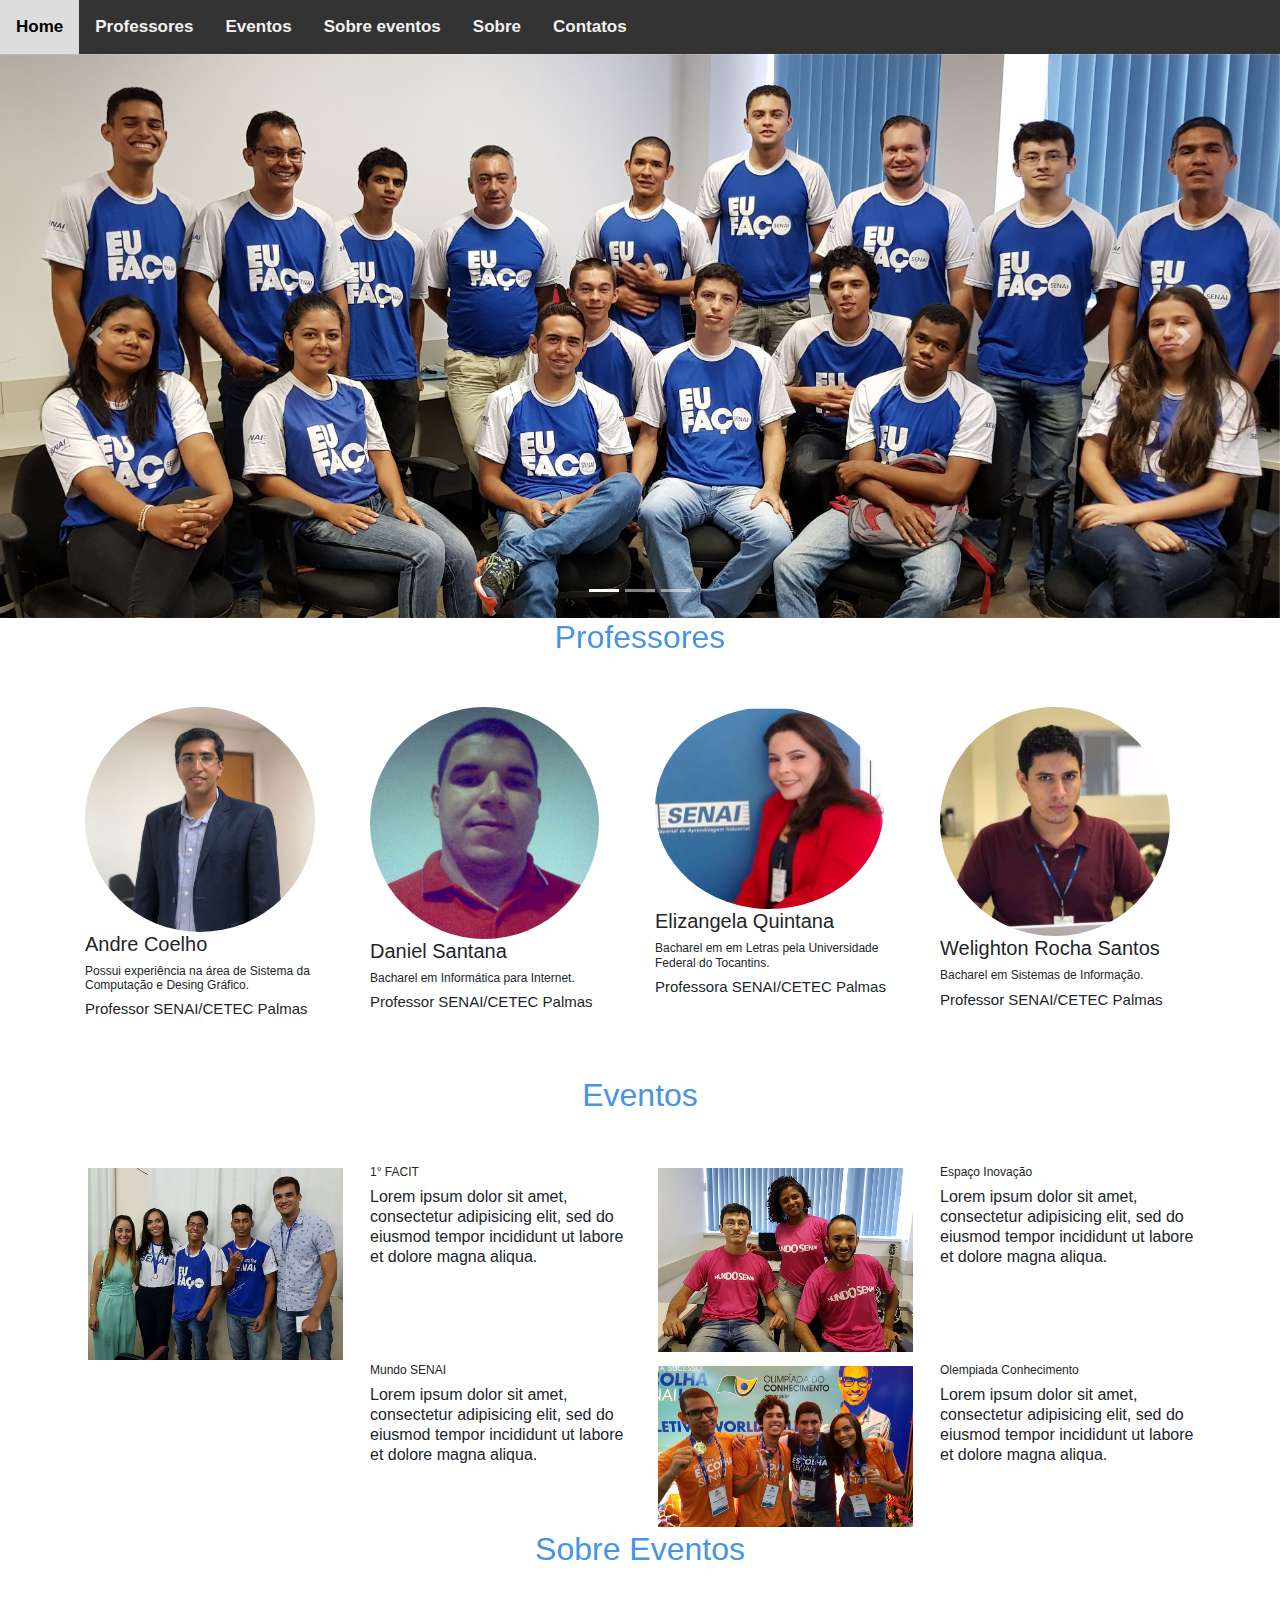
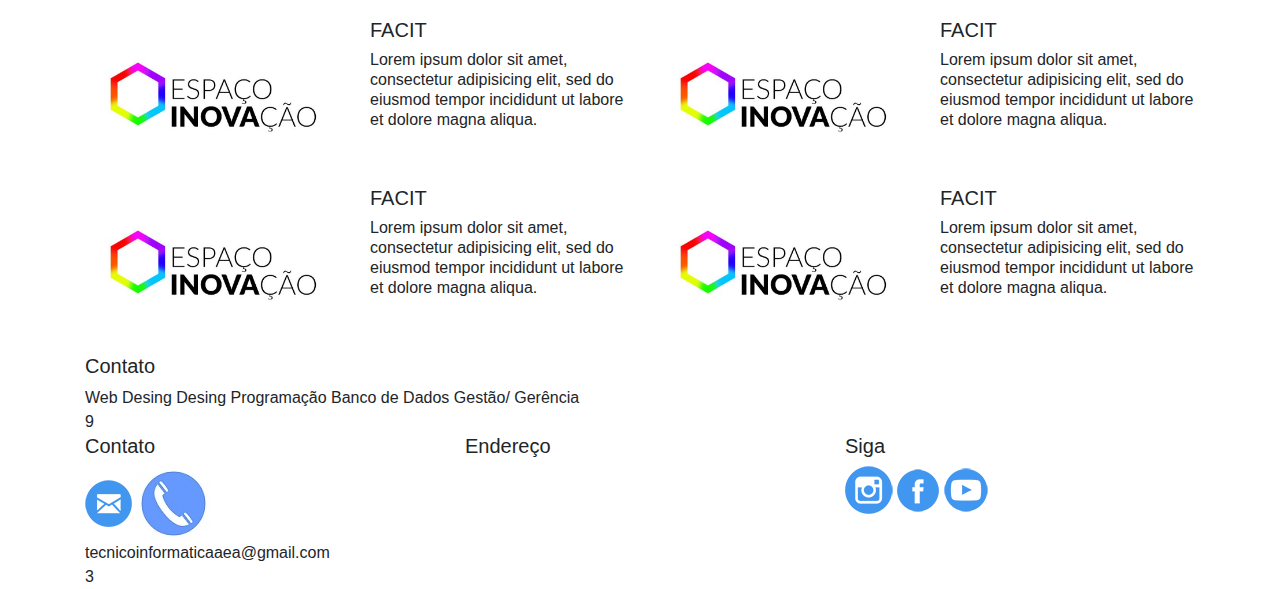
==== Projeto/index.html @ 6ae39999 "Hahaha" ====
<!DOCTYPE html>
<html lang="pt-br">
  <head>
    <meta charset="utf-8">
    <meta name="viewport" content="width=device-width, initial-scale=1, shrink-to-fit=no">
    <link rel="stylesheet" href="css/bootstrap.min.css">
    <link rel="stylesheet" href="css/estilo.css">
    <title>Informática para Internet</title>
  </head>


  <body>
    <div class="topnav" id="myTopnav">
      <a href="index.html" class="active"><b>Home</b></a>
      <a href="#professores"><b>Professores</b></a>
      <a href="#eventos"><b>Eventos</b></a>
      <a href="#sobreeventos"><b>Sobre eventos</b></a>
      <a href="#sobre"><b>Sobre</b></a>
      <a href="#contado"><b>Contatos</b></a>
      <a href="javascript:void(0);" class="icon" onclick="myFunction()">&#9776;</a>
    </div>




    <div class="banner">
      <div id="carouselExampleIndicators" class="carousel slide" data-ride="carousel">
        <ol class="carousel-indicators">
          <li data-target="#carouselExampleIndicators" data-slide-to="0" class="active"></li>
          <li data-target="#carouselExampleIndicators" data-slide-to="1"></li>
          <li data-target="#carouselExampleIndicators" data-slide-to="2"></li>
        </ol>
        <div class="carousel-inner">
          <div class="carousel-item active">
            <img class="d-block w-100" src="img/turmaA.jpg" alt="First slide">
          </div>
          <div class="carousel-item">
            <img class="d-block w-100" src="img/turmarB.jpg" alt="Second slide">
          </div>
          <div class="carousel-item">
            <img class="d-block w-100" src="img/slide3.jpg" alt="Third slide">
          </div>
        </div>
        <a class="carousel-control-prev" href="#carouselExampleIndicators" role="button" data-slide="prev">
          <span class="carousel-control-prev-icon" aria-hidden="true"></span>
          <span class="sr-only">Previous</span>
        </a>
        <a class="carousel-control-next" href="#carouselExampleIndicators" role="button" data-slide="next">
          <span class="carousel-control-next-icon" aria-hidden="true"></span>
          <span class="sr-only">Next</span>
        </a>
      </div>
    </div>

    <!-- .................................................................................................................................. -->

    <div class="container">
      <div class="row">
        <div class="col-12">
          <h2>Professores</h2>
        </div>
      </div>
      <div class="row">


        <div class="col-6 col-md-3">
          <div class="professor">
            <div class="row">
              <div class="col-12">
                <img class="redonda" src="img/andre.png" alt="Professor Andre">
              </div>
            </div>
            <div class="row">
              <div class="col-12">
                <h3>Andre Coelho</h3>
              </div>
            </div>
            <div class="row">
              <div class="col-12">
                <h4>Possui experiência na área de Sistema da Computação e Desing Gráfico.</h4>
              </div>
            </div>
            <div class="row">
              <div class="col-12">
                <h5>Professor SENAI/CETEC Palmas</h5>
              </div>
            </div>
          </div>
        </div>


        <div class="col-6 col-md-3">
          <div class="professor">
            <div class="row">
              <div class="col-12">
                <img class="redonda" src="img/daniel.jpg" alt="Professor Daniel">
              </div>
            </div>
            <div class="row">
              <div class="col-12">
                <h3>Daniel Santana</h3>
              </div>
            </div>
            <div class="row">
              <div class="col-12">
                <h4>Bacharel em Informática para Internet.</h4>
              </div>
            </div>
            <div class="row">
              <div class="col-12">
                <h5>Professor SENAI/CETEC Palmas</h5>
              </div>
            </div>
          </div>
        </div>

        <div class="col-6 col-md-3">
          <div class="professor">
            <div class="row">
              <div class="col-12">
                <img class="redonda" src="img/elizangela.jpg" alt="Professora Elizangela">
              </div>
            </div>
            <div class="row">
              <div class="col-12">
                <h3>Elizangela Quintana</h3>
              </div>
            </div>
            <div class="row">
              <div class="col-12">
                <h4>Bacharel em em Letras pela Universidade Federal do Tocantins.</h4>
              </div>
            </div>
            <div class="row">
              <div class="col-12">
                <h5>Professora SENAI/CETEC Palmas</h5>
              </div>
            </div>
          </div>
        </div>

        <div class="col-6 col-md-3">
          <div class="professor">
            <div class="row">
              <div class="col-12">
                <img class="redonda" src="img/weligton.jfif" alt="Professor Weligton">
              </div>
            </div>
            <div class="row">
              <div class="col-12">
                <h3>Welighton Rocha Santos</h3>
              </div>
            </div>
            <div class="row">
              <div class="col-12">
                <h4>Bacharel em Sistemas de Informação.</h4>
              </div>
            </div>
            <div class="row">
              <div class="col-12">
                <h5>Professor SENAI/CETEC Palmas</h5>
              </div>
            </div>
          </div>
        </div>
      </div>
    </div>



  <!-- .................................................................................................................................. -->


  <div class="container roll">
    <div class="row">
      <div class="col-12">
        <h2>Eventos</h2>
      </div>
    </div>

    <div class="row">

      <div class="col-12 col-sm-6 col-lg-6">
        <div class="eventos">
          <div class="row">
            <div class="col-12 col-sm-6 col-lg-6">
              <img class="img_eventos" src="img/evento1.jpg" alt="">
            </div>
            <div class="col-12 col-sm-6 col-lg-6">
              <h4>1° FACIT</h4>
              <p>Lorem ipsum dolor sit amet, consectetur adipisicing elit, sed do eiusmod tempor incididunt ut labore et dolore magna aliqua.</p>
            </div>
          </div>
        </div>
      </div>

      <div class="col-12 col-sm-6 col-lg-6">
        <div class="eventos">
          <div class="row">
            <div class="col-12 col-sm-6 col-lg-6">
              <img class="img_eventos" src="img/evento2.jpg" alt="">
            </div>
            <div class="col-12 col-sm-6 col-lg-6">
              <h4>Espaço Inovação</h4>
              <p>Lorem ipsum dolor sit amet, consectetur adipisicing elit, sed do eiusmod tempor incididunt ut labore et dolore magna aliqua.</p>
            </div>
          </div>
        </div>
      </div>
      <div class="col-12 col-sm-6 col-lg-6">
        <div class="eventos">
          <div class="row">
            <div class="col-12 col-sm-6 col-lg-6">
              <img class="img_eventos" src="img/evento3.jpg" alt="">
            </div>
            <div class="col-12 col-sm-6 col-lg-6">
              <h4>Mundo SENAI</h4>
              <p>Lorem ipsum dolor sit amet, consectetur adipisicing elit, sed do eiusmod tempor incididunt ut labore et dolore magna aliqua.</p>
            </div>
          </div>
        </div>
      </div>
      <div class="col-12 col-sm-6 col-lg-6">
        <div class="eventos">
          <div class="row">
            <div class="col-12 col-sm-6 col-lg-6">
              <img class="img_eventos" src="img/evento4.jpg" alt="">
            </div>
            <div class="col-12 col-sm-6 col-lg-6">
              <h4>Olempiada Conhecimento</h4>
              <p>Lorem ipsum dolor sit amet, consectetur adipisicing elit, sed do eiusmod tempor incididunt ut labore et dolore magna aliqua.</p>
            </div>
          </div>
        </div>
      </div>
    </div>
  </div>


    <!-- .................................................................................................................................. -->

    <div class="sobre_eventos roll">
      <div class="container">
        <div class="row">
          <div class="col-12">
            <h2>Sobre Eventos</h2>
          </div>
        </div>
        <div class="row">
          <div class="col-12 col-sm-6 col-col-12 col-sm-6 col- lg-6">
            <div class="Sobre_eventos2">
              <div class="row">
                <div class="col-12 col-sm-6 col-col-12 col-sm-6 col- lg-6">
                  <img src="img/inovacao.PNG" alt="">
                </div>
                <div class="col-12 col-sm-6 col-col-12 col-sm-6 col- lg-6">
                  <h3>FACIT</h3>
                      <p>Lorem ipsum dolor sit amet, consectetur adipisicing elit, sed do eiusmod tempor incididunt ut labore et dolore magna aliqua.</p>
                </div>
              </div>
            </div>
          </div>
          <div class="col-12 col-sm-6 col-col-12 col-sm-6 col- lg-6">
            <div class="Sobre_eventos2">
              <div class="row">
                <div class="col-12 col-sm-6 col-col-12 col-sm-6 col- lg-6">
                  <img src="img/inovacao.PNG" alt="">
                </div>
                <div class="col-12 col-sm-6 col-col-12 col-sm-6 col- lg-6">
                  <h3>FACIT</h3>
                      <p>Lorem ipsum dolor sit amet, consectetur adipisicing elit, sed do eiusmod tempor incididunt ut labore et dolore magna aliqua.</p>
                </div>
              </div>
            </div>
          </div>
          <div class="col-12 col-sm-6 col-col-12 col-sm-6 col- lg-6">
            <div class="Sobre_eventos2">
              <div class="row">
                <div class="col-12 col-sm-6 col-col-12 col-sm-6 col- lg-6">
                  <img src="img/inovacao.PNG" alt="">
                </div>
                <div class="col-12 col-sm-6 col-col-12 col-sm-6 col- lg-6">
                  <h3>FACIT</h3>
                      <p>Lorem ipsum dolor sit amet, consectetur adipisicing elit, sed do eiusmod tempor incididunt ut labore et dolore magna aliqua.</p>
                </div>
              </div>
            </div>
          </div>
          <div class="col-12 col-sm-6 col- lg-6">
            <div class="Sobre_eventos2">
              <div class="row">
                <div class="col-12 col-sm-6 col- lg-6">
                  <img src="img/inovacao.PNG" alt="">
                </div>
                <div class="col-12 col-sm-6 col- lg-6">
                  <h3>FACIT</h3>
                      <p>Lorem ipsum dolor sit amet, consectetur adipisicing elit, sed do eiusmod tempor incididunt ut labore et dolore magna aliqua.</p>
                </div>
              </div>
            </div>
          </div>
        </div>
      </div>
    </div>


    <!-- .................................................................................................................................. -->



    <!-- .................................................................................................................................. -->

    <div class="container">
      <div class="row">
        <div class="col-12">
          <h3>Contato</h3>
        </div>
      </div>
      <div class="row">
        <div class="col-12">
            Web Desing Desing Programação Banco de Dados Gestão/ Gerência
        </div>
      </div>9
      <div class="row">
        <div class="col-12 com-md-4 col-sm-4 col-lg-4">
          <div class="row">
            <div class="col-6">
              <h3>Contato</h3>
                <a href="#"><img src="img/img3.png" alt=""></a>
                <img src="img/ligar1.jpg" alt="">
                tecnicoinformaticaaea@gmail.com
            </div>
          </div>
          3

        </div>
        <div class="col-4">
          <div class="row">
            <div class="col-12 com-md-4 col-sm-4 col-lg-4">
              <h3>Endereço</h3>

            </div>
          </div>
        </div>
        <div class="col-12 com-md-4 col-sm-4 col-lg-4">
          <div class="row">
            <div class="col-12 col-md-6">
              <h3>Siga</h3>
                <img src="img/img4.png" alt="">
                <img src="img/img1.png" alt="">
                <img src="img/img5.png" alt="">
            </div>
          </div>
        </div>
      </div>
    </div>

    


    <script src="https://code.jquery.com/jquery-3.2.1.slim.min.js" integrity="sha384-KJ3o2DKtIkvYIK3UENzmM7KCkRr/rE9/Qpg6aAZGJwFDMVNA/GpGFF93hXpG5KkN" crossorigin="anonymous"></script>
    <script src="https://cdnjs.cloudflare.com/ajax/libs/popper.js/1.12.9/umd/popper.min.js" integrity="sha384-ApNbgh9B+Y1QKtv3Rn7W3mgPxhU9K/ScQsAP7hUibX39j7fakFPskvXusvfa0b4Q" crossorigin="anonymous"></script>
    <script src="https://maxcdn.bootstrapcdn.com/bootstrap/4.0.0/js/bootstrap.min.js" integrity="sha384-JZR6Spejh4U02d8jOt6vLEHfe/JQGiRRSQQxSfFWpi1MquVdAyjUar5+76PVCmYl" crossorigin="anonymous"></script>
    <script src="js/menu.js" charset="utf-8"></script>
  </body>
</html>
---- Projeto/css/estilo.css ----
body {
  margin: 0;
  font-family: Arial, Helvetica, sans-serif;
}

.topnav {
  overflow: hidden;
  background-color: #333;
}

.topnav a {
  float: left;
  display: block;
  color: #f2f2f2;
  text-align: center;
  padding: 14px 16px;
  text-decoration: none;
  font-size: 17px;
}

.topnav a:hover {
  background-color: #ddd;
  color: black;
}

.active {
  background-color: #4CAF50;
  color: white;
}

.icon{
  font-size:15px
}

.topnav .icon {
  display: none;
}

@media screen and (max-width: 600px) {
  .topnav a:not(:first-child) {display: none;}
  .topnav a.icon {
    float: right;
    display: block;
  }
}

@media screen and (max-width: 600px) {
  .topnav.responsive {position: relative;}
  .topnav.responsive .icon {
    position: absolute;
    right: 0;
    top: 0;
  }
  .topnav.responsive a {
    float: none;
    display: block;
    text-align: left;
  }
}

/* .................................................................................................................................. */
h2{
  color: #4793e5;
  text-align: center;
  margin-bottom: 50px;
}

h3{
  font-size: 20px;
}

h4{
  font-size: 12px;
}

h5{
  font-size: 15px;
}

.redonda{
  max-width: 90%;
  border-radius: 50%;
}

.professor{
  margin-bottom: 50px;
}
/* .................................................................................................................................. */

.roll img{
  max-width: 100%;
  margin: 3px;
}

p{
  height: 120px;
  line-height: 20px;
  overflow: hidden;
  text-overflow: ellipsis;
  -webkit-line-clamp: 6;
  overflow: hidden;
  display: -webkit-box;
  -webkit-box-orient: vertical;
}

/* .................................................................................................................................. */
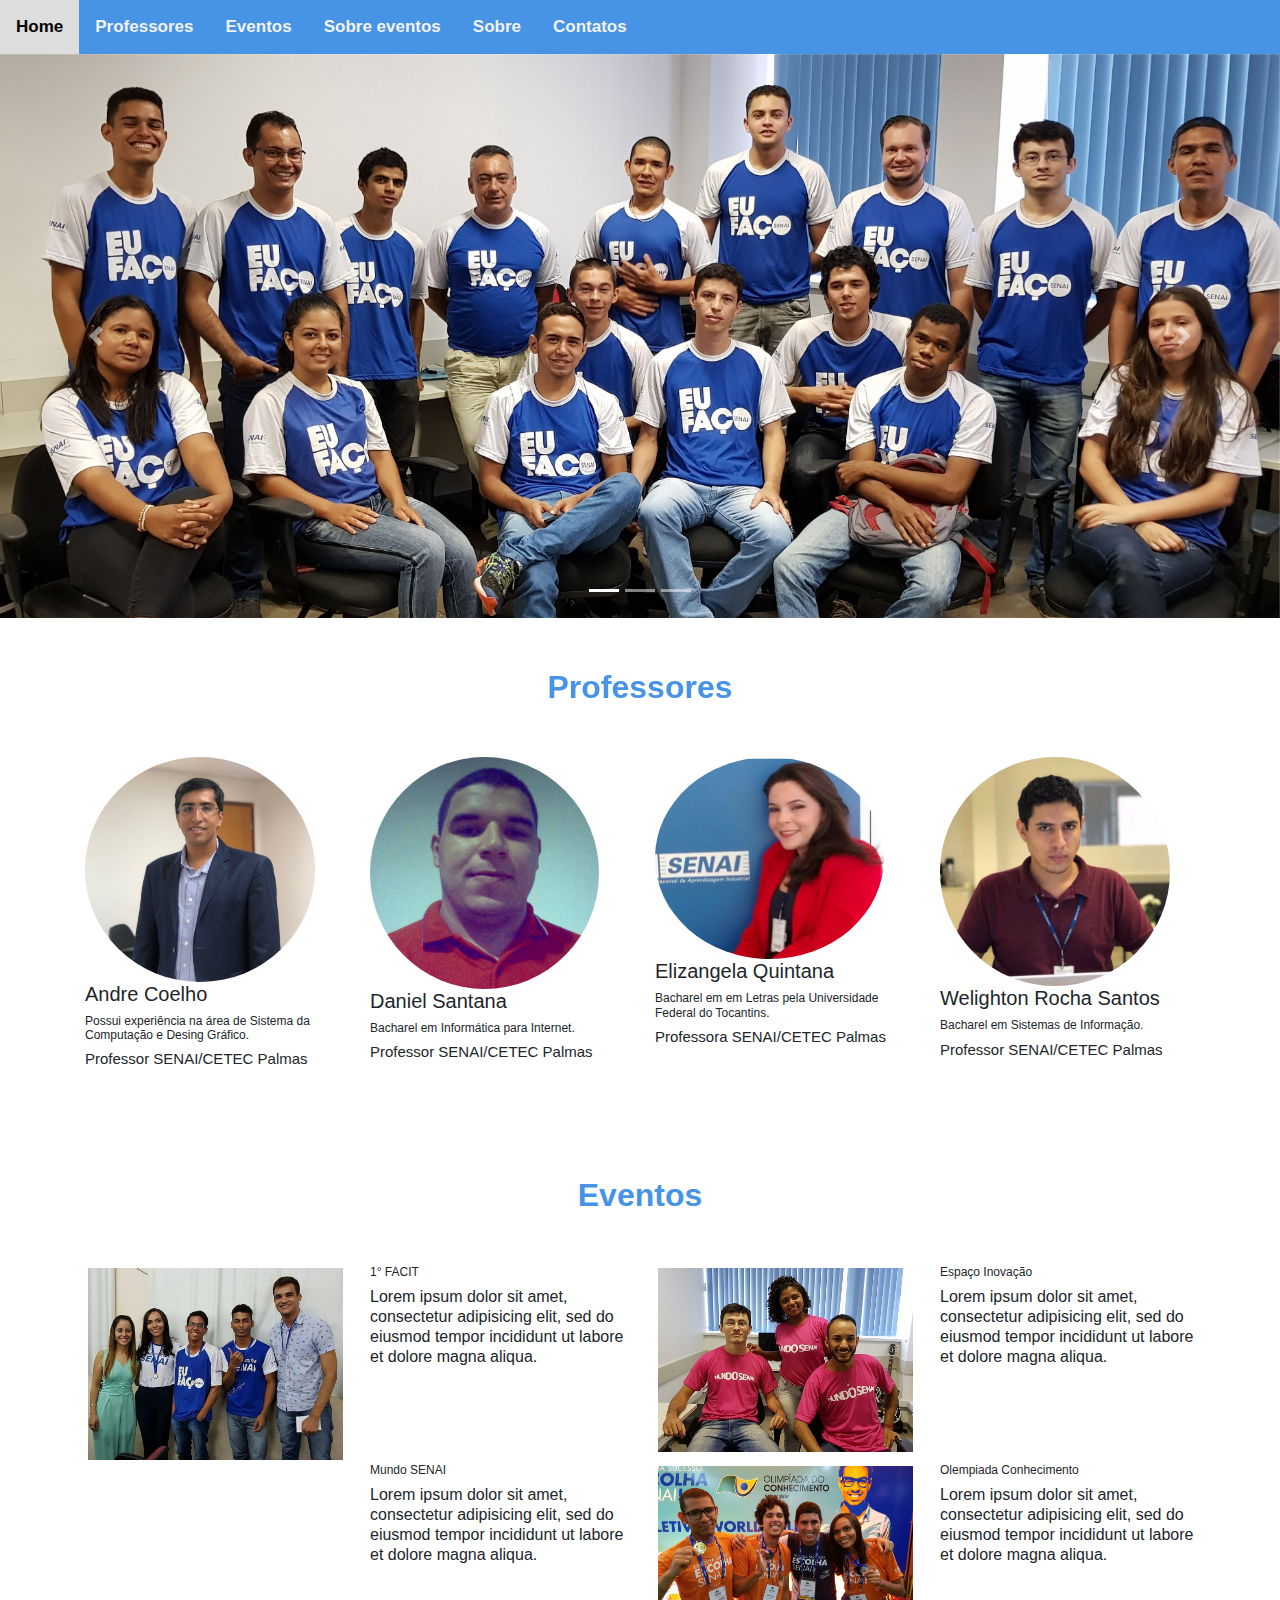
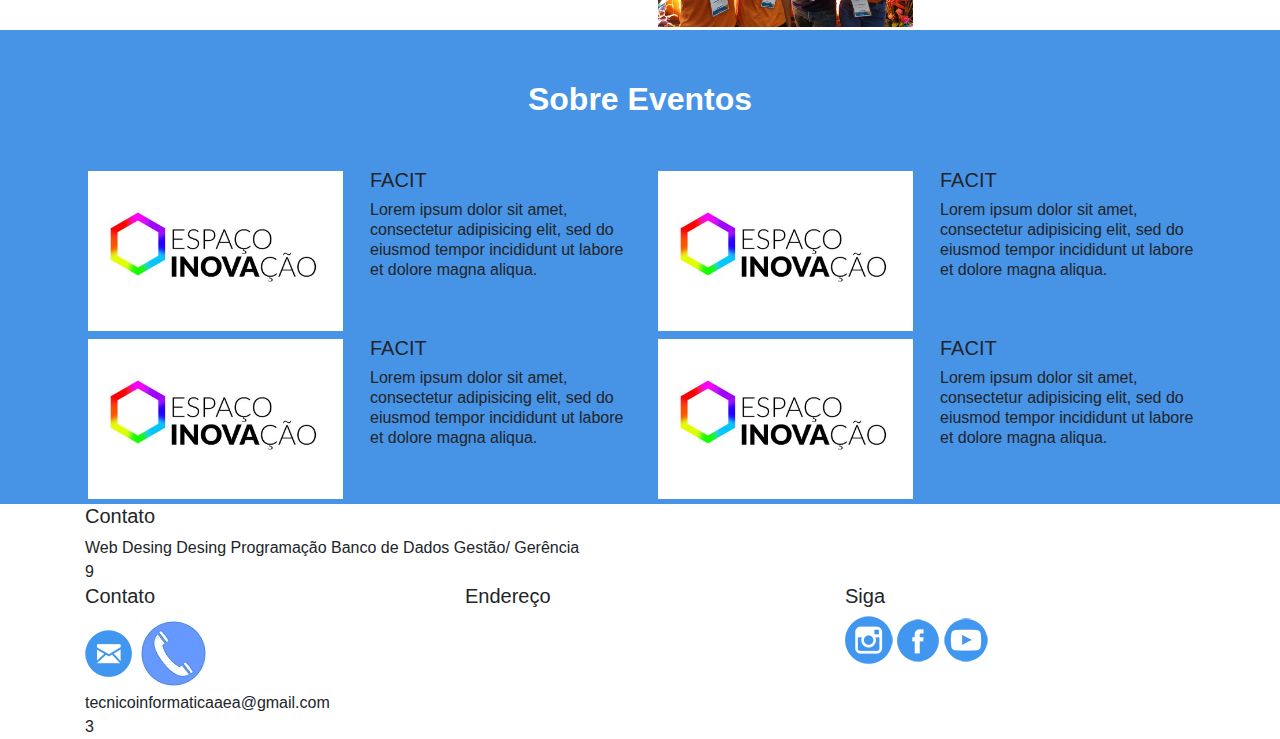
==== commit 5a48164a: "Up" ====
--- a/Projeto/index.html
+++ b/Projeto/index.html
@@ -35,7 +35,7 @@
             <img class="d-block w-100" src="img/turmaA.jpg" alt="First slide">
           </div>
           <div class="carousel-item">
-            <img class="d-block w-100" src="img/turmarB.jpg" alt="Second slide">
+            <img class="d-block w-100" src="img/turmaB.jpg" alt="Second slide">
           </div>
           <div class="carousel-item">
             <img class="d-block w-100" src="img/slide3.jpg" alt="Third slide">
@@ -355,7 +355,7 @@
       </div>
     </div>
 
-    
+
 
 
     <script src="https://code.jquery.com/jquery-3.2.1.slim.min.js" integrity="sha384-KJ3o2DKtIkvYIK3UENzmM7KCkRr/rE9/Qpg6aAZGJwFDMVNA/GpGFF93hXpG5KkN" crossorigin="anonymous"></script>
--- a/Projeto/css/estilo.css
+++ b/Projeto/css/estilo.css
@@ -5,7 +5,7 @@
 
 .topnav {
   overflow: hidden;
-  background-color: #333;
+  background-color: #4793e5;;
 }
 
 .topnav a {
@@ -24,7 +24,7 @@
 }
 
 .active {
-  background-color: #4CAF50;
+  background-color: #1f70c6;
   color: white;
 }
 
@@ -63,6 +63,9 @@
   color: #4793e5;
   text-align: center;
   margin-bottom: 50px;
+  margin-top: 50px;
+  font-weight: bold;
+  font-family: 'Lato', sans-serif;
 }
 
 h3{
@@ -103,4 +106,12 @@
   -webkit-box-orient: vertical;
 }
 
+.sobre_eventos{
+  background-color: #4793e5;
+}
+
+.sobre_eventos h2{
+  color: #ffffff;
+}
+
 /* .................................................................................................................................. */
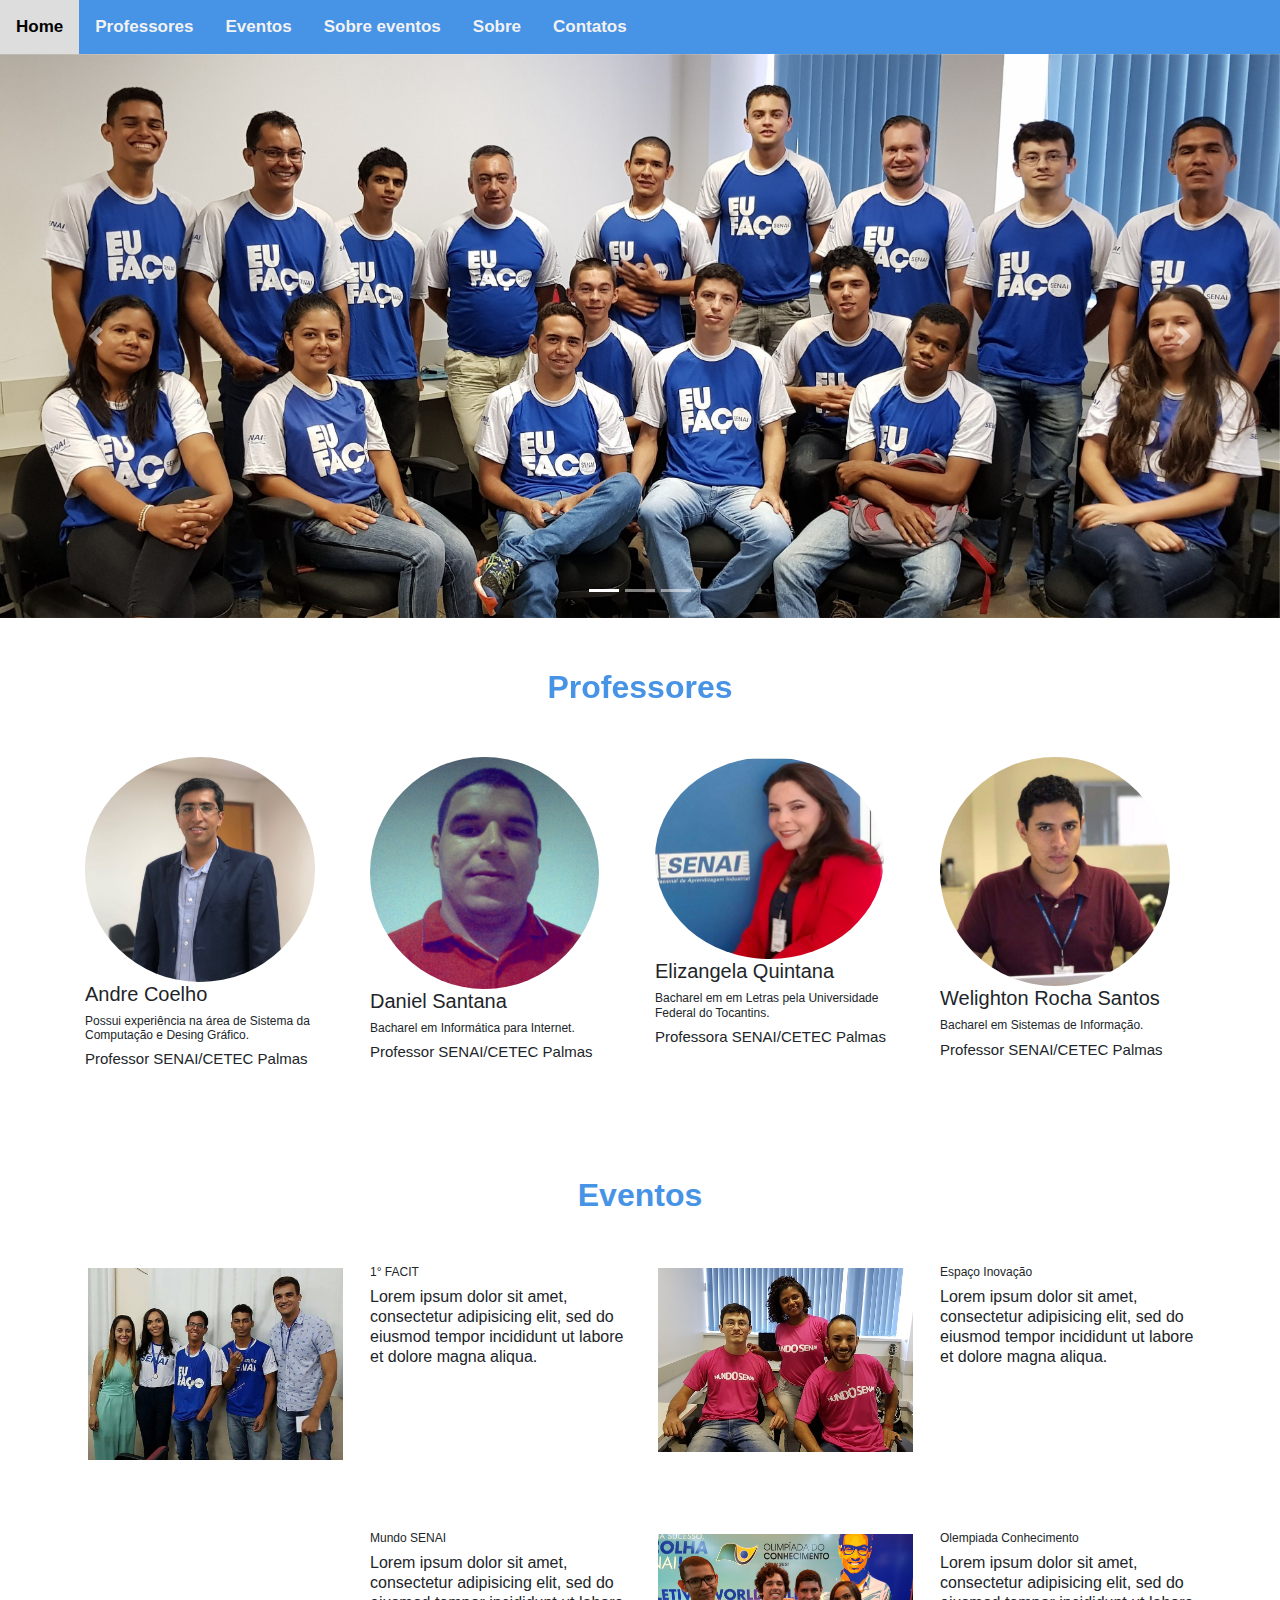
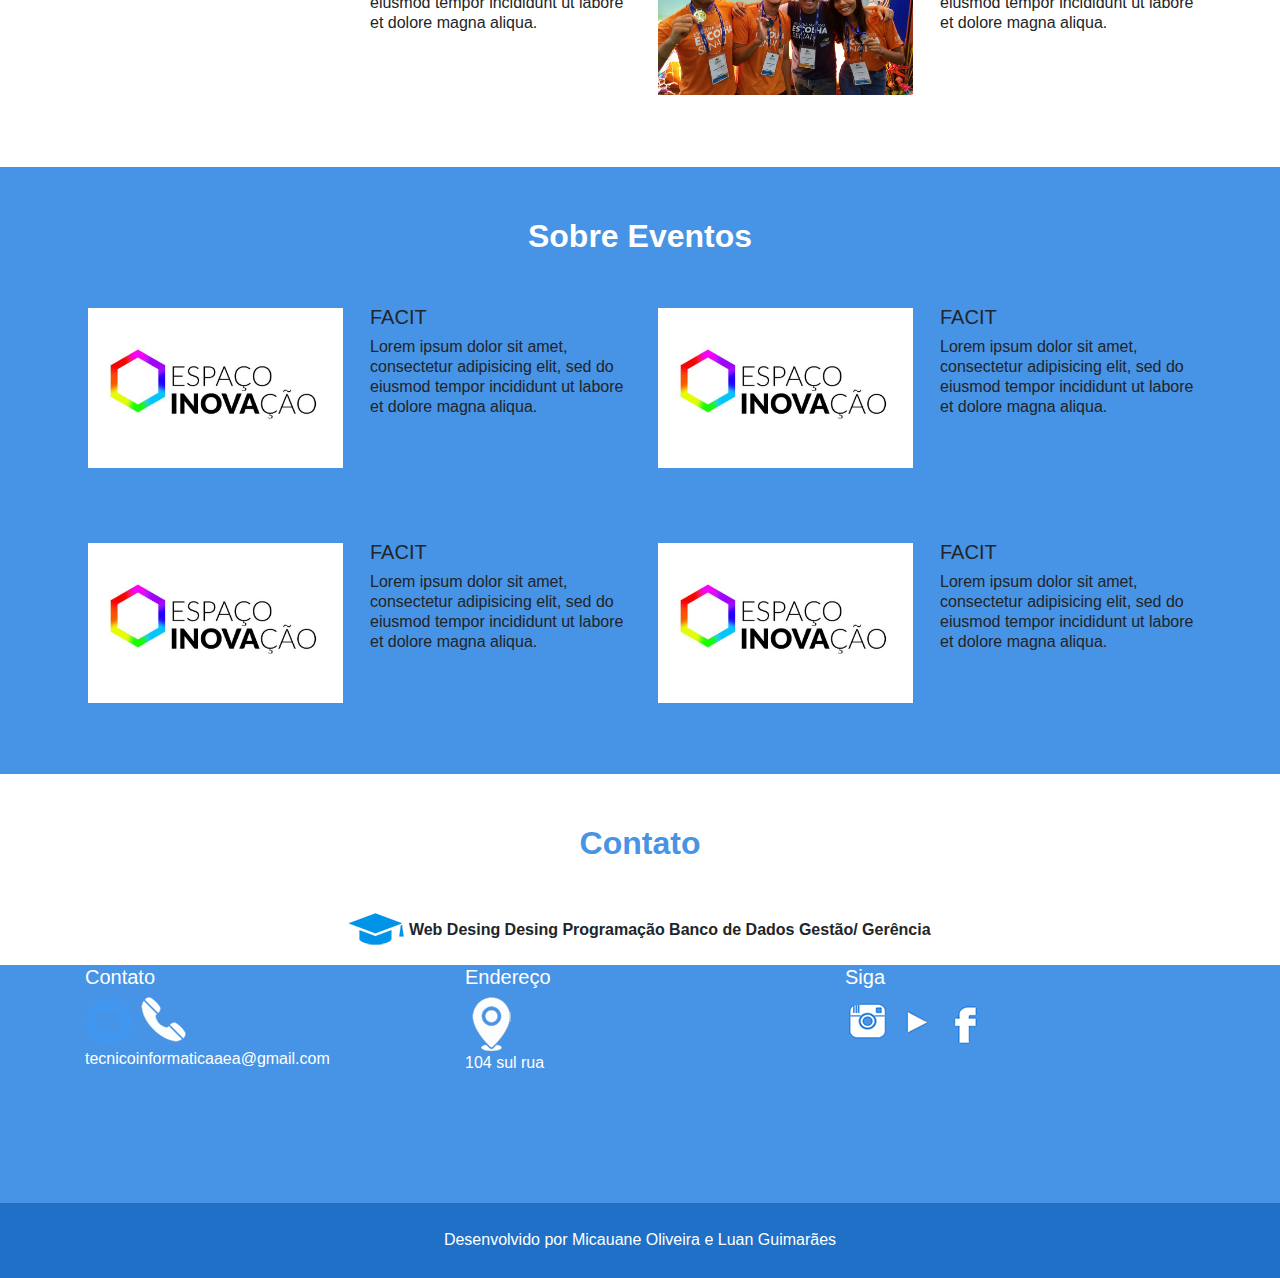
==== commit 1f07e943: "mudei unas coisa" ====
--- a/Projeto/index.html
+++ b/Projeto/index.html
@@ -3,6 +3,7 @@
   <head>
     <meta charset="utf-8">
     <meta name="viewport" content="width=device-width, initial-scale=1, shrink-to-fit=no">
+    <link href="https://fonts.googleapis.com/css?family=Open+Sans:300,300i,400,400i,600,600i,700,700i,800,800i" rel="stylesheet">
     <link rel="stylesheet" href="css/bootstrap.min.css">
     <link rel="stylesheet" href="css/estilo.css">
     <title>Informática para Internet</title>
@@ -10,6 +11,7 @@
 
 
   <body>
+
     <div class="topnav" id="myTopnav">
       <a href="index.html" class="active"><b>Home</b></a>
       <a href="#professores"><b>Professores</b></a>
@@ -18,7 +20,8 @@
       <a href="#sobre"><b>Sobre</b></a>
       <a href="#contado"><b>Contatos</b></a>
       <a href="javascript:void(0);" class="icon" onclick="myFunction()">&#9776;</a>
-    </div>
+    </div
+
 
 
 
@@ -246,6 +249,7 @@
             <h2>Sobre Eventos</h2>
           </div>
         </div>
+        <div class="sobre_eventos1">
         <div class="row">
           <div class="col-12 col-sm-6 col-col-12 col-sm-6 col- lg-6">
             <div class="Sobre_eventos2">
@@ -300,6 +304,7 @@
             </div>
           </div>
         </div>
+        </div>
       </div>
     </div>
 
@@ -312,48 +317,63 @@
 
     <div class="container">
       <div class="row">
-        <div class="col-12">
-          <h3>Contato</h3>
-        </div>
-      </div>
-      <div class="row">
-        <div class="col-12">
-            Web Desing Desing Programação Banco de Dados Gestão/ Gerência
-        </div>
-      </div>9
-      <div class="row">
-        <div class="col-12 com-md-4 col-sm-4 col-lg-4">
-          <div class="row">
-            <div class="col-6">
-              <h3>Contato</h3>
-                <a href="#"><img src="img/img3.png" alt=""></a>
-                <img src="img/ligar1.jpg" alt="">
-                tecnicoinformaticaaea@gmail.com
-            </div>
-          </div>
-          3
-
-        </div>
-        <div class="col-4">
+          <div class="col-12">
+            <h2>Contato</h2>
+          </div>
+      </div>
+    </div>
+      <div id="areas">
+        <div class="container">
+            <div class="row">
+              <div class="col-12">
+                  <img src="img/img00.png" alt="">
+                  Web Desing Desing Programação Banco de Dados Gestão/ Gerência
+            </div>
+          </div>
+      </div>
+    </div>
+
+
+
+      <footer>
+        <div class="container">
           <div class="row">
             <div class="col-12 com-md-4 col-sm-4 col-lg-4">
-              <h3>Endereço</h3>
-
-            </div>
-          </div>
-        </div>
-        <div class="col-12 com-md-4 col-sm-4 col-lg-4">
-          <div class="row">
-            <div class="col-12 col-md-6">
-              <h3>Siga</h3>
-                <img src="img/img4.png" alt="">
-                <img src="img/img1.png" alt="">
-                <img src="img/img5.png" alt="">
-            </div>
-          </div>
-        </div>
-      </div>
-    </div>
+              <div class="row">
+                <div class="col-6">
+                  <h3>Contato</h3>
+                    <a href="#"><img src="img/img3.png" alt=""></a>
+                    <img src="img/endereço.png" alt="">
+                    tecnicoinformaticaaea@gmail.com
+                </div>
+              </div>
+
+            </div>
+            <div class="col-4">
+              <div class="row">
+                <div class="col-12 com-md-4 col-sm-4 col-lg-4">
+                  <h3>Endereço</h3>
+                      <img src="img/img2.png" alt=""> <br>
+                      104 sul rua
+                </div>
+              </div>
+            </div>
+            <div class="col-12 com-md-4 col-sm-4 col-lg-4">
+              <div class="row">
+                <div class="col-12 col-md-6">
+                  <h3>Siga</h3>
+                    <a href="#"> <img src="img/01.png" alt=""></a>
+                    <a href="#"> <img src="img/03.png" alt=""></a>
+                    <a href="#"><img src="img/04.png" alt=""></a>
+                </div>
+              </div>
+            </div>
+          </div>
+        </div>
+      </footer>
+      <div id="rodape">
+          Desenvolvido por Micauane Oliveira e Luan Guimarães
+      </div>
 
 
 
--- a/Projeto/css/estilo.css
+++ b/Projeto/css/estilo.css
@@ -93,6 +93,7 @@
 .roll img{
   max-width: 100%;
   margin: 3px;
+  margin-bottom: 28%;
 }
 
 p{
@@ -115,3 +116,28 @@
 }
 
 /* .................................................................................................................................. */
+#areas {
+  font-family: 'Lato', sans-serif;
+  font-weight: bolder;
+  text-align: center;
+  margin-bottom:16px;
+}
+footer{
+  font-family: 'Lato', sans-serif;
+  font-weight:bold 700;
+  background-color:#4793e5;
+  color: #ffffff;
+  padding-bottom: 10%;
+}
+.titulo h5{
+  font-weight:bold 700;
+  background-color:#4793e5;
+  color: #ffffff;
+}
+#rodape{
+  background-color: #1f70c6;
+  padding: 2%;
+  font-weight:lighter;
+  color: #ffffff;
+  text-align: center;
+}
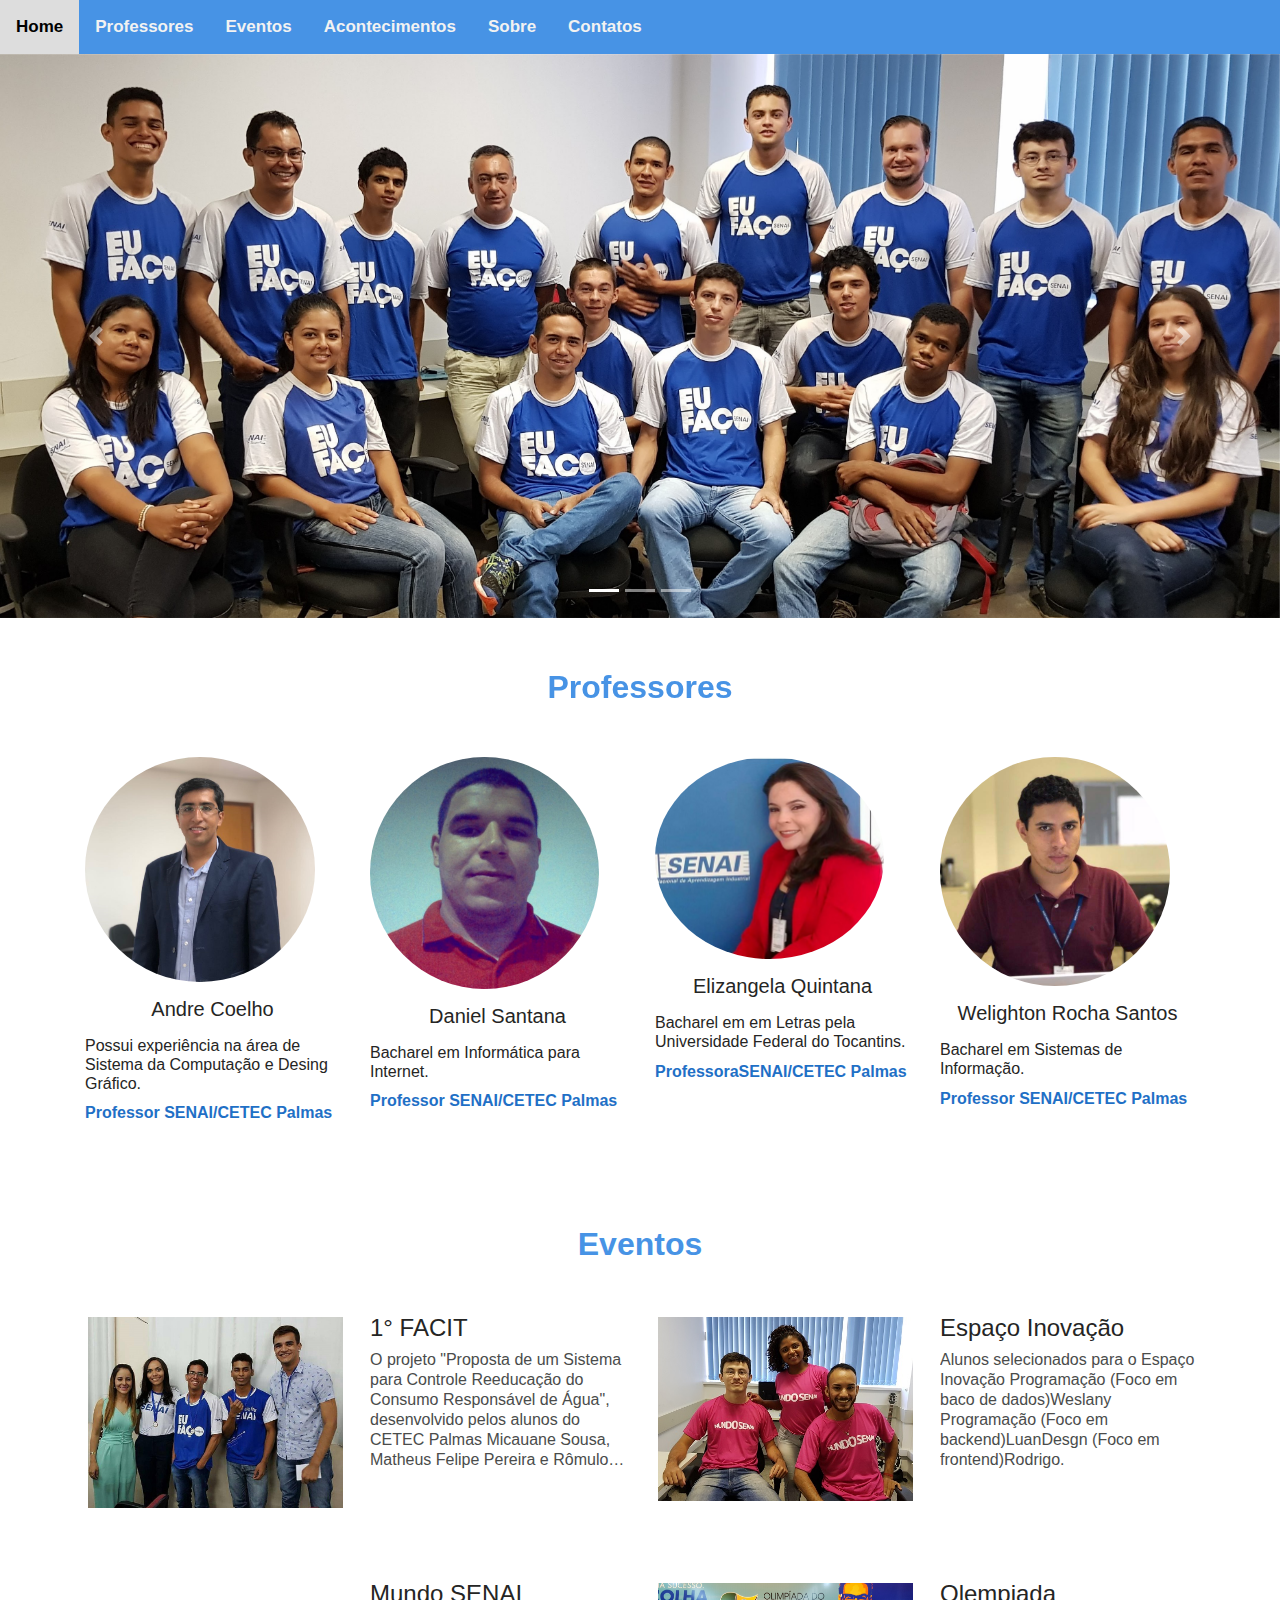
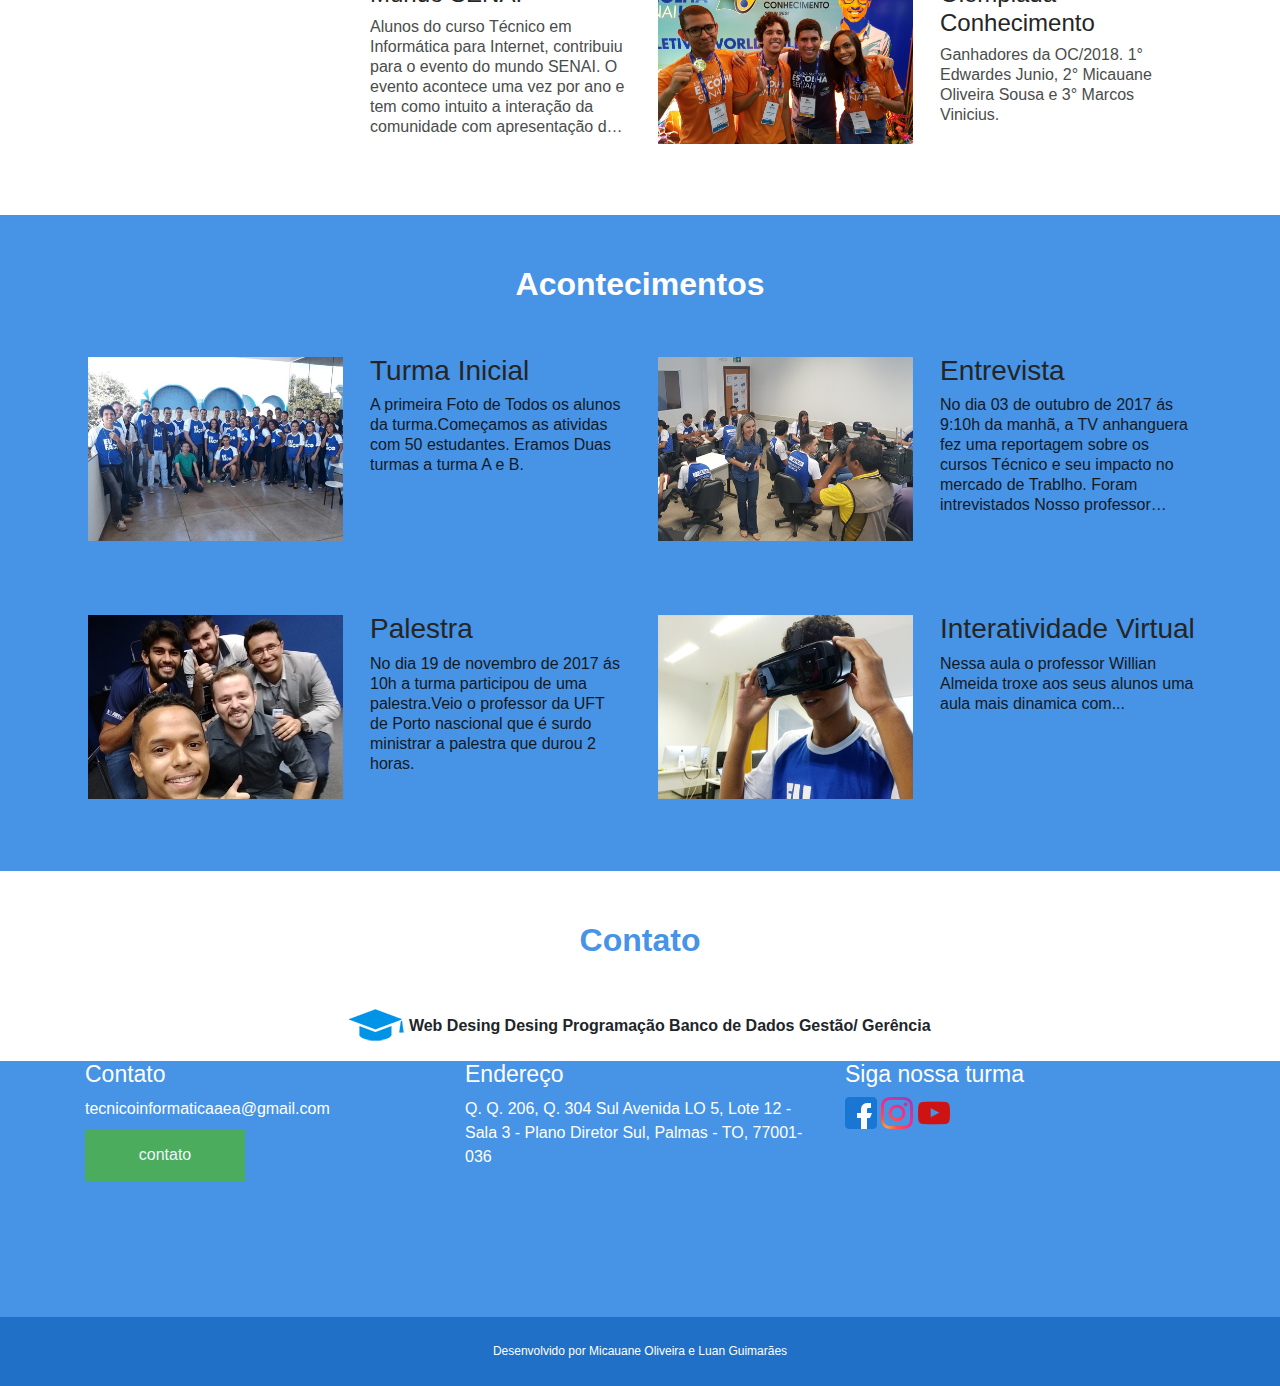
==== commit 7747a8b0: "Alterei umas coisas" ====
--- a/Projeto/index.html
+++ b/Projeto/index.html
@@ -16,7 +16,7 @@
       <a href="index.html" class="active"><b>Home</b></a>
       <a href="#professores"><b>Professores</b></a>
       <a href="#eventos"><b>Eventos</b></a>
-      <a href="#sobreeventos"><b>Sobre eventos</b></a>
+      <a href="#sobreeventos"><b>Acontecimentos</b></a>
       <a href="#sobre"><b>Sobre</b></a>
       <a href="#contado"><b>Contatos</b></a>
       <a href="javascript:void(0);" class="icon" onclick="myFunction()">&#9776;</a>
@@ -75,7 +75,7 @@
             </div>
             <div class="row">
               <div class="col-12">
-                <h3>Andre Coelho</h3>
+                <h5>Andre Coelho</h5>
               </div>
             </div>
             <div class="row">
@@ -85,7 +85,7 @@
             </div>
             <div class="row">
               <div class="col-12">
-                <h5>Professor SENAI/CETEC Palmas</h5>
+                <span>Professor SENAI/CETEC Palmas</span>
               </div>
             </div>
           </div>
@@ -101,7 +101,7 @@
             </div>
             <div class="row">
               <div class="col-12">
-                <h3>Daniel Santana</h3>
+                <h5>Daniel Santana</h5>
               </div>
             </div>
             <div class="row">
@@ -111,7 +111,7 @@
             </div>
             <div class="row">
               <div class="col-12">
-                <h5>Professor SENAI/CETEC Palmas</h5>
+                <span>Professor SENAI/CETEC Palmas</span>
               </div>
             </div>
           </div>
@@ -126,7 +126,7 @@
             </div>
             <div class="row">
               <div class="col-12">
-                <h3>Elizangela Quintana</h3>
+                <h5>Elizangela Quintana</h5>
               </div>
             </div>
             <div class="row">
@@ -136,7 +136,7 @@
             </div>
             <div class="row">
               <div class="col-12">
-                <h5>Professora SENAI/CETEC Palmas</h5>
+                <span>ProfessoraSENAI/CETEC Palmas</span>
               </div>
             </div>
           </div>
@@ -151,7 +151,7 @@
             </div>
             <div class="row">
               <div class="col-12">
-                <h3>Welighton Rocha Santos</h3>
+                <h5>Welighton Rocha Santos</h5>
               </div>
             </div>
             <div class="row">
@@ -161,7 +161,7 @@
             </div>
             <div class="row">
               <div class="col-12">
-                <h5>Professor SENAI/CETEC Palmas</h5>
+                <span>Professor SENAI/CETEC Palmas</span>
               </div>
             </div>
           </div>
@@ -191,7 +191,8 @@
             </div>
             <div class="col-12 col-sm-6 col-lg-6">
               <h4>1° FACIT</h4>
-              <p>Lorem ipsum dolor sit amet, consectetur adipisicing elit, sed do eiusmod tempor incididunt ut labore et dolore magna aliqua.</p>
+              <p>O projeto "Proposta de um Sistema para Controle Reeducação do Consumo Responsável de Água", desenvolvido pelos alunos do CETEC Palmas Micauane Sousa, Matheus Felipe Pereira e Rômulo Miqueias da Silva Soares, ganhou o 1º lugar na categoria
+                Nível Médio Técnico e/ou Médio Integrado da Feira.</p>
             </div>
           </div>
         </div>
@@ -205,7 +206,7 @@
             </div>
             <div class="col-12 col-sm-6 col-lg-6">
               <h4>Espaço Inovação</h4>
-              <p>Lorem ipsum dolor sit amet, consectetur adipisicing elit, sed do eiusmod tempor incididunt ut labore et dolore magna aliqua.</p>
+              <p>Alunos selecionados para o Espaço Inovação Programação (Foco em baco de dados)Weslany Programação (Foco em backend)LuanDesgn (Foco em frontend)Rodrigo.</p>
             </div>
           </div>
         </div>
@@ -218,7 +219,7 @@
             </div>
             <div class="col-12 col-sm-6 col-lg-6">
               <h4>Mundo SENAI</h4>
-              <p>Lorem ipsum dolor sit amet, consectetur adipisicing elit, sed do eiusmod tempor incididunt ut labore et dolore magna aliqua.</p>
+              <p>Alunos do curso Técnico em Informática para Internet, contribuiu para o evento do mundo SENAI. O evento acontece uma vez por ano e tem como intuito a interação da comunidade com apresentação de projetos ligado a tecnologia.</p>
             </div>
           </div>
         </div>
@@ -231,7 +232,7 @@
             </div>
             <div class="col-12 col-sm-6 col-lg-6">
               <h4>Olempiada Conhecimento</h4>
-              <p>Lorem ipsum dolor sit amet, consectetur adipisicing elit, sed do eiusmod tempor incididunt ut labore et dolore magna aliqua.</p>
+              <p> Ganhadores da OC/2018. 1° Edwardes Junio, 2° Micauane Oliveira Sousa e 3° Marcos Vinicius.</p>
             </div>
           </div>
         </div>
@@ -246,7 +247,7 @@
       <div class="container">
         <div class="row">
           <div class="col-12">
-            <h2>Sobre Eventos</h2>
+            <h2>Acontecimentos</h2>
           </div>
         </div>
         <div class="sobre_eventos1">
@@ -255,11 +256,11 @@
             <div class="Sobre_eventos2">
               <div class="row">
                 <div class="col-12 col-sm-6 col-col-12 col-sm-6 col- lg-6">
-                  <img src="img/inovacao.PNG" alt="">
-                </div>
-                <div class="col-12 col-sm-6 col-col-12 col-sm-6 col- lg-6">
-                  <h3>FACIT</h3>
-                      <p>Lorem ipsum dolor sit amet, consectetur adipisicing elit, sed do eiusmod tempor incididunt ut labore et dolore magna aliqua.</p>
+                  <img src="img/primero_dia.png" alt="">
+                </div>
+                <div class="col-12 col-sm-6 col-col-12 col-sm-6 col- lg-6">
+                  <h3>Turma Inicial</h3>
+                      <p>A primeira Foto de Todos os alunos da turma.Começamos as atividas com 50 estudantes. Eramos Duas turmas a turma A e B.</p>
                 </div>
               </div>
             </div>
@@ -268,11 +269,11 @@
             <div class="Sobre_eventos2">
               <div class="row">
                 <div class="col-12 col-sm-6 col-col-12 col-sm-6 col- lg-6">
-                  <img src="img/inovacao.PNG" alt="">
-                </div>
-                <div class="col-12 col-sm-6 col-col-12 col-sm-6 col- lg-6">
-                  <h3>FACIT</h3>
-                      <p>Lorem ipsum dolor sit amet, consectetur adipisicing elit, sed do eiusmod tempor incididunt ut labore et dolore magna aliqua.</p>
+                  <img src="img/primeira_intrevista.png" alt="">
+                </div>
+                <div class="col-12 col-sm-6 col-col-12 col-sm-6 col- lg-6">
+                  <h3>Entrevista</h3>
+                      <p>No dia 03 de outubro de 2017 ás 9:10h da manhã, a TV anhanguera fez uma reportagem sobre os cursos Técnico e seu impacto no mercado de Trablho. Foram intrevistados Nosso professor Willian Almeida, a estudante Náthalia bitencor e o estudante Elismar.</p>
                 </div>
               </div>
             </div>
@@ -281,11 +282,11 @@
             <div class="Sobre_eventos2">
               <div class="row">
                 <div class="col-12 col-sm-6 col-col-12 col-sm-6 col- lg-6">
-                  <img src="img/inovacao.PNG" alt="">
-                </div>
-                <div class="col-12 col-sm-6 col-col-12 col-sm-6 col- lg-6">
-                  <h3>FACIT</h3>
-                      <p>Lorem ipsum dolor sit amet, consectetur adipisicing elit, sed do eiusmod tempor incididunt ut labore et dolore magna aliqua.</p>
+                  <img src="img/Palestra.png" alt="">
+                </div>
+                <div class="col-12 col-sm-6 col-col-12 col-sm-6 col- lg-6">
+                  <h3>Palestra  </h3>
+                      <p> No dia 19 de novembro de 2017 ás 10h a turma participou de uma palestra.Veio o professor da UFT de Porto nascional que é surdo ministrar a palestra que durou 2 horas.</p>
                 </div>
               </div>
             </div>
@@ -294,11 +295,11 @@
             <div class="Sobre_eventos2">
               <div class="row">
                 <div class="col-12 col-sm-6 col- lg-6">
-                  <img src="img/inovacao.PNG" alt="">
+                  <img src="img/aula_de_jogos.png" alt="">
                 </div>
                 <div class="col-12 col-sm-6 col- lg-6">
-                  <h3>FACIT</h3>
-                      <p>Lorem ipsum dolor sit amet, consectetur adipisicing elit, sed do eiusmod tempor incididunt ut labore et dolore magna aliqua.</p>
+                  <h3>Interatividade Virtual </h3>
+                      <p>Nessa aula o professor Willian Almeida troxe aos seus alunos uma aula mais dinamica com...</p>
                 </div>
               </div>
             </div>
@@ -342,29 +343,53 @@
               <div class="row">
                 <div class="col-6">
                   <h3>Contato</h3>
-                    <a href="#"><img src="img/img3.png" alt=""></a>
-                    <img src="img/endereço.png" alt="">
-                    tecnicoinformaticaaea@gmail.com
-                </div>
-              </div>
-
-            </div>
-            <div class="col-4">
-              <div class="row">
-                <div class="col-12 com-md-4 col-sm-4 col-lg-4">
+                      tecnicoinformaticaaea@gmail.com
+                      <div class="row">
+                        <div class="col-12">
+                            <!-- botão para abrir o formulario -->
+                            <button onclick="document.getElementById('id01').style.display='block'"> contato</button>
+                            <!-- Contém o formulário de Inscrição -->
+                            <div id="id01" class="modal">
+                              <span onclick="document.getElementById('id01').style.display='none'" class="fechar" title="fechar Modal">Sair</span>
+                              <form class="modal-conteudo" action="/action_page.php">
+                                <div class="container">
+                                  <h2>Contato</h2>
+                                  <p>Por favor preencha este formulário para entrar em contato.</p>
+                                  <hr>
+                                  <label for="email"><b>Email</b></label>
+                                  <input type="text" placeholder="Entre com Email" name="email" required>
+
+                                  <label for="text"><b>Assunto</b></label>
+                                  <input type="text" placeholder="Antecipe-nos com seu comtentário" name="text" required>
+
+                                  <div class="clearfix">
+                                    <button type="button" onclick="document.getElementById('id01').style.display='none'" class="cancelarbtn">Cancelar</button>
+                                    <button type="submit" class="inscrever">Inscrever-se</button>
+                                  </div>
+                                </div>
+                              </form>
+                            </div>
+                        </div>
+                    </div>
+                </div>
+              </div>
+
+            </div>
+            <div class="col-12 com-md-4 col-sm-4 col-lg-4">
+              <div class="row">
+                <div class="col-12 col-md-">
                   <h3>Endereço</h3>
-                      <img src="img/img2.png" alt=""> <br>
-                      104 sul rua
+                      Q. Q. 206, Q. 304 Sul Avenida LO 5, Lote 12 - Sala 3 - Plano Diretor Sul, Palmas - TO, 77001-036
                 </div>
               </div>
             </div>
             <div class="col-12 com-md-4 col-sm-4 col-lg-4">
               <div class="row">
-                <div class="col-12 col-md-6">
-                  <h3>Siga</h3>
-                    <a href="#"> <img src="img/01.png" alt=""></a>
-                    <a href="#"> <img src="img/03.png" alt=""></a>
-                    <a href="#"><img src="img/04.png" alt=""></a>
+                <div class="col-12 col-md-">
+                  <h3>Siga nossa turma</h3>
+                  <a target="_blank" href="https://www.facebook.com" title="Compartilhe no Facebook" alt="Compartilhe no Facebook"> <img src="img/img2_facebook.png" alt="iconfacebook"/> </a>
+                  <a target="_blank" href="https://www.instagram.com" title="Siga no instagram" alt="Siga no instagram"> <img src="img/img3_instagram.png" alt="iconinstagram"/> </a>
+                  <a target="_blank" href="https://www.youtube.com" title="Inscreva-se em nosso canal" alt="Inscreva-se em nosso canal"> <img src="img/img4_youtube.png" alt="iconyoutube"/> </a>
                 </div>
               </div>
             </div>
--- a/Projeto/css/estilo.css
+++ b/Projeto/css/estilo.css
@@ -68,18 +68,6 @@
   font-family: 'Lato', sans-serif;
 }
 
-h3{
-  font-size: 20px;
-}
-
-h4{
-  font-size: 12px;
-}
-
-h5{
-  font-size: 15px;
-}
-
 .redonda{
   max-width: 90%;
   border-radius: 50%;
@@ -88,8 +76,48 @@
 .professor{
   margin-bottom: 50px;
 }
+.professor span{
+  font-weight: bold;
+  font-family: 'Lato', sans-serif;
+  color: #1f70c6;
+  font-size: 16px;
+}
+.professor h4{
+  font-weight:lighter;
+  font-family: 'Lato', sans-serif;
+  color: #252524;
+  font-size: 16px;
+}
+.professor h5{
+  margin: 15px;
+  font-weight:500;
+  font-family: 'Lato', sans-serif;
+  color: #252524;
+  font-size: 20px;
+  text-align: center;
+}
 /* .................................................................................................................................. */
-
+.eventos h4{
+  font-weight:500;
+  font-family: 'Lato', sans-serif;
+  color: #252524;
+  text-align: justify;
+}
+.eventos p{
+  font-weight:300;
+  font-family: 'Lato', sans-serif;
+  color: #4a4c4b;
+}
+.Sobre_eventos2 h3{
+  font-weight:500;
+  font-family: 'Lato', sans-serif;
+  color: #252524;
+}
+.Sobre_eventos2 p{
+  font-weight:300;
+  font-family: 'Lato', sans-serif;
+  color: #161a1f;
+}
 .roll img{
   max-width: 100%;
   margin: 3px;
@@ -129,6 +157,13 @@
   color: #ffffff;
   padding-bottom: 10%;
 }
+footer h3{
+  font-family: 'Lato', sans-serif;
+  font-weight:lighter;
+  background-color:#4793e5;
+  color: #ffffff;
+  font-size: 23px;
+}
 .titulo h5{
   font-weight:bold 700;
   background-color:#4793e5;
@@ -140,4 +175,109 @@
   font-weight:lighter;
   color: #ffffff;
   text-align: center;
-}
+  font-size: 12px;
+}
+/*...........................................................................................................*/
+form {
+  border: 1px solid #ccc;
+}
+
+input[type=text], input[type=password] {
+  width: 100%;
+  padding: 15px;
+  margin: 5px 0 22px 0;
+  display: inline-block;
+  border: none;
+  background: #f1f1f1;
+}
+
+input[type=text]:focus, input[type=password]:focus {
+  background-color: #ddd;
+  outline: none;
+}
+
+button {
+  background-color: #4CAF50;
+  color: white;
+  padding: 14px 20px;
+  margin: 8px 0;
+  border: none;
+  cursor: pointer;
+  width: 100%;
+  opacity: 0.9;
+}
+
+button:hover {
+  opacity: 1;
+}
+
+.cancelarbtn {
+  padding: 14px 20px;
+  background-color: #f44336;
+}
+
+.cancelbtcancelarbt, .inscreverbtn {
+  float: left;
+  width: 100%;
+}
+
+.modal {
+  display: none;
+  position: fixed;
+  z-index: 1;
+  left: 0;
+  top: 0;
+  width: 100%;
+  height: 100%;
+  overflow: auto;
+  background-color: #BDBDBD;
+  padding-top: 50px;
+}
+
+.modal-conteudo {
+  background-color: #fefefe;
+  margin: 5% auto 15% auto;
+  border: 1px solid #888;
+  width: 80%;
+}
+
+hr {
+  border: 1px solid #f1f1f1;
+  margin-bottom: 25px;
+}
+
+.fechar {
+  position: absolute;
+  right: 35px;
+  top: 15px;
+  font-size: 20px;
+  font-weight: bold;
+  color: #f1f1f1;
+}
+
+.fechar:hover, .fechar:focus {
+  color: #f44336;
+  cursor: pointer;
+}
+
+.clearfix::after {
+  conteudo: "";
+  clear: both;
+  display: table;
+}
+
+span {
+  color: #1f70c6;
+}
+
+.concertar{
+  box-shadow: 1px 1px 1px 1px;
+}
+
+.paginator{
+  height: 236px;
+  background-color: #fbfbfb;
+  display: block;
+  text-align: center;
+  line-height: 200px;
+}
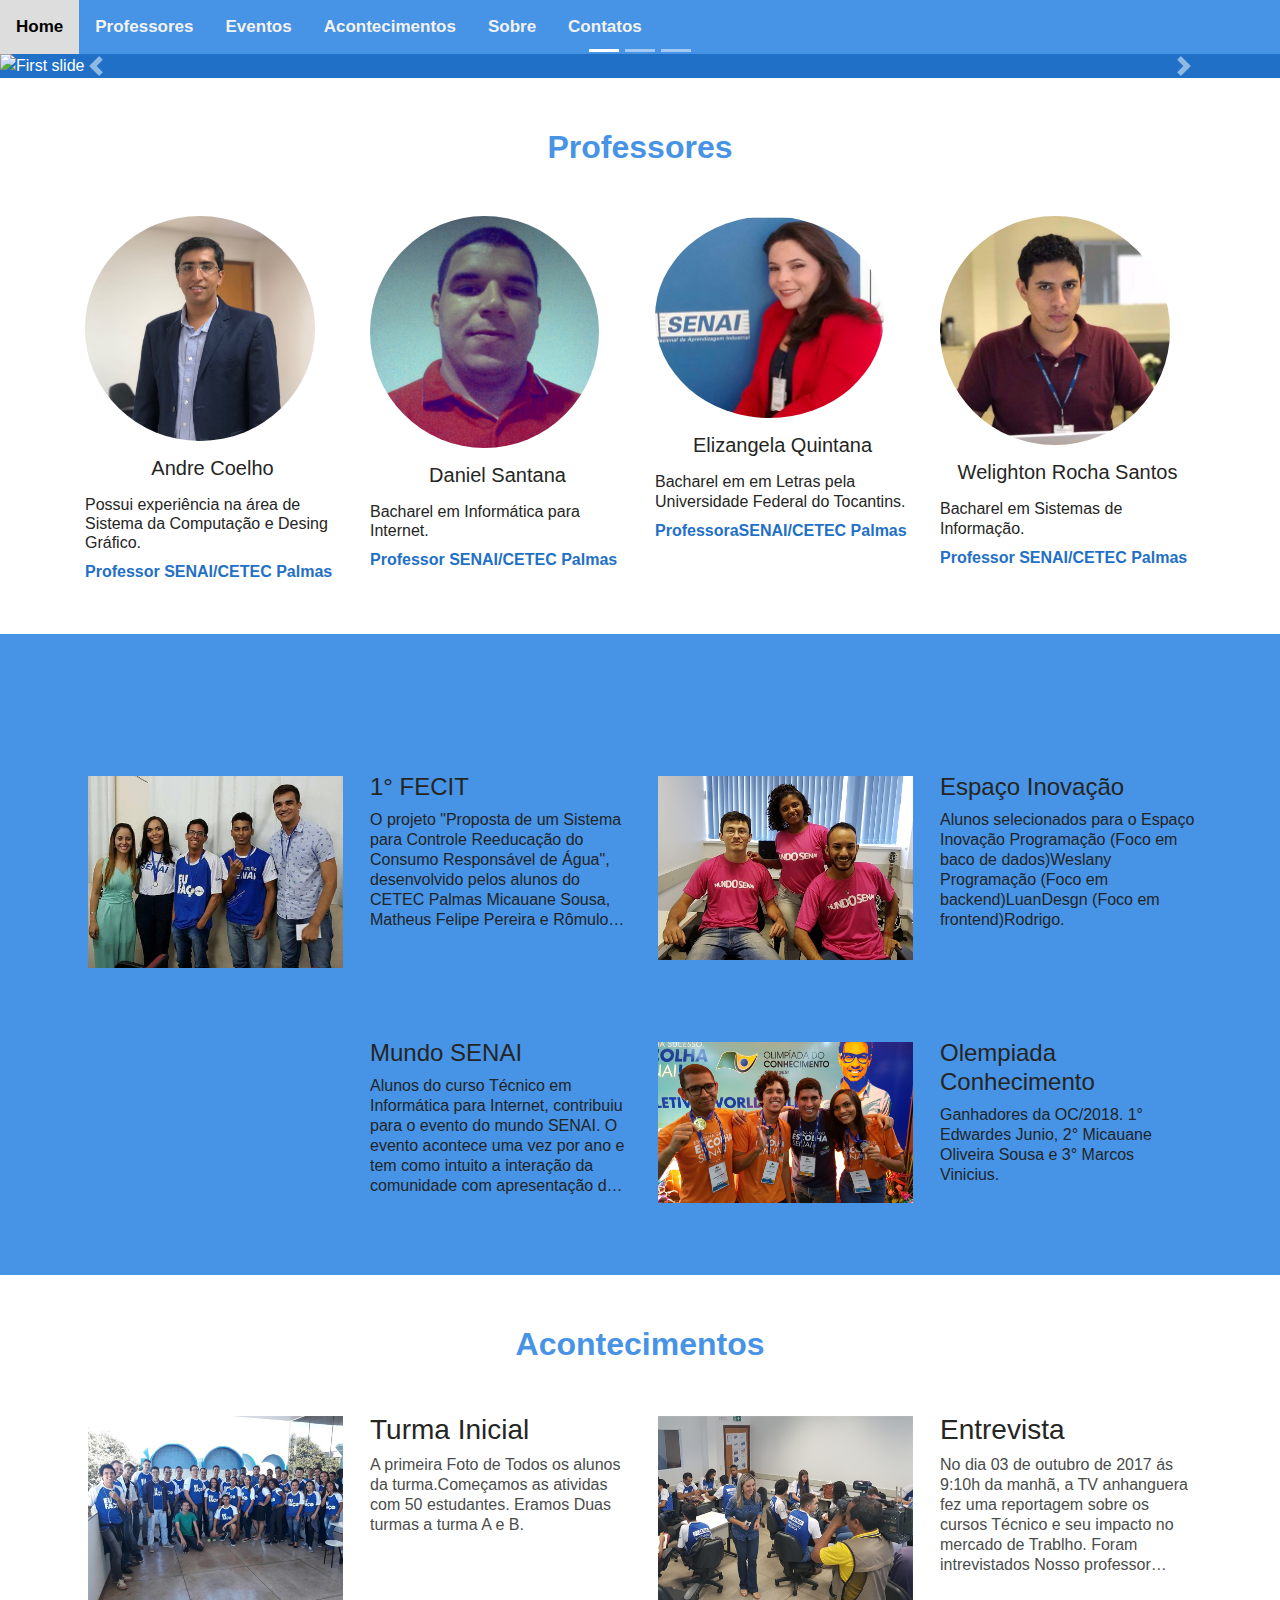
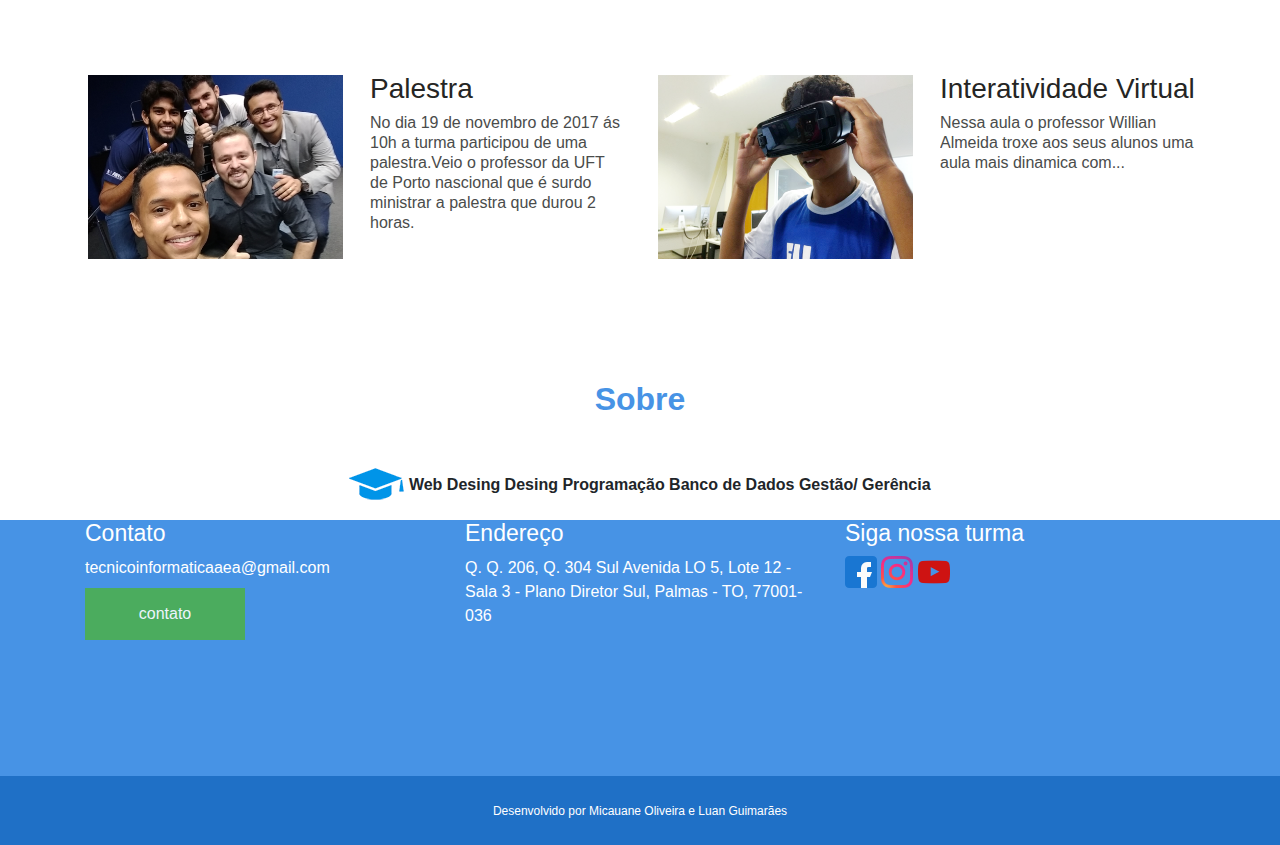
==== commit 36b3521d: "hahaah" ====
--- a/Projeto/index.html
+++ b/Projeto/index.html
@@ -35,10 +35,10 @@
         </ol>
         <div class="carousel-inner">
           <div class="carousel-item active">
-            <img class="d-block w-100" src="img/turmaA.jpg" alt="First slide">
+            <img class="d-block w-100" src="img/turmaA.png" alt="First slide">
           </div>
           <div class="carousel-item">
-            <img class="d-block w-100" src="img/turmaB.jpg" alt="Second slide">
+            <img class="d-block w-100" src="img/turmaB1.png" alt="Second slide">
           </div>
           <div class="carousel-item">
             <img class="d-block w-100" src="img/slide3.jpg" alt="Third slide">
@@ -173,7 +173,7 @@
 
   <!-- .................................................................................................................................. -->
 
-
+<div class="cor_eventos">
   <div class="container roll">
     <div class="row">
       <div class="col-12">
@@ -190,7 +190,7 @@
               <img class="img_eventos" src="img/evento1.jpg" alt="">
             </div>
             <div class="col-12 col-sm-6 col-lg-6">
-              <h4>1° FACIT</h4>
+              <h4>1° FECIT</h4>
               <p>O projeto "Proposta de um Sistema para Controle Reeducação do Consumo Responsável de Água", desenvolvido pelos alunos do CETEC Palmas Micauane Sousa, Matheus Felipe Pereira e Rômulo Miqueias da Silva Soares, ganhou o 1º lugar na categoria
                 Nível Médio Técnico e/ou Médio Integrado da Feira.</p>
             </div>
@@ -239,7 +239,7 @@
       </div>
     </div>
   </div>
-
+</div>
 
     <!-- .................................................................................................................................. -->
 
@@ -319,7 +319,7 @@
     <div class="container">
       <div class="row">
           <div class="col-12">
-            <h2>Contato</h2>
+            <h2>Sobre</h2>
           </div>
       </div>
     </div>
--- a/Projeto/css/estilo.css
+++ b/Projeto/css/estilo.css
@@ -103,11 +103,7 @@
   color: #252524;
   text-align: justify;
 }
-.eventos p{
-  font-weight:300;
-  font-family: 'Lato', sans-serif;
-  color: #4a4c4b;
-}
+
 .Sobre_eventos2 h3{
   font-weight:500;
   font-family: 'Lato', sans-serif;
@@ -116,7 +112,7 @@
 .Sobre_eventos2 p{
   font-weight:300;
   font-family: 'Lato', sans-serif;
-  color: #161a1f;
+  color: #4a4c4b;
 }
 .roll img{
   max-width: 100%;
@@ -135,12 +131,8 @@
   -webkit-box-orient: vertical;
 }
 
-.sobre_eventos{
+.cor_eventos{
   background-color: #4793e5;
-}
-
-.sobre_eventos h2{
-  color: #ffffff;
 }
 
 /* .................................................................................................................................. */
